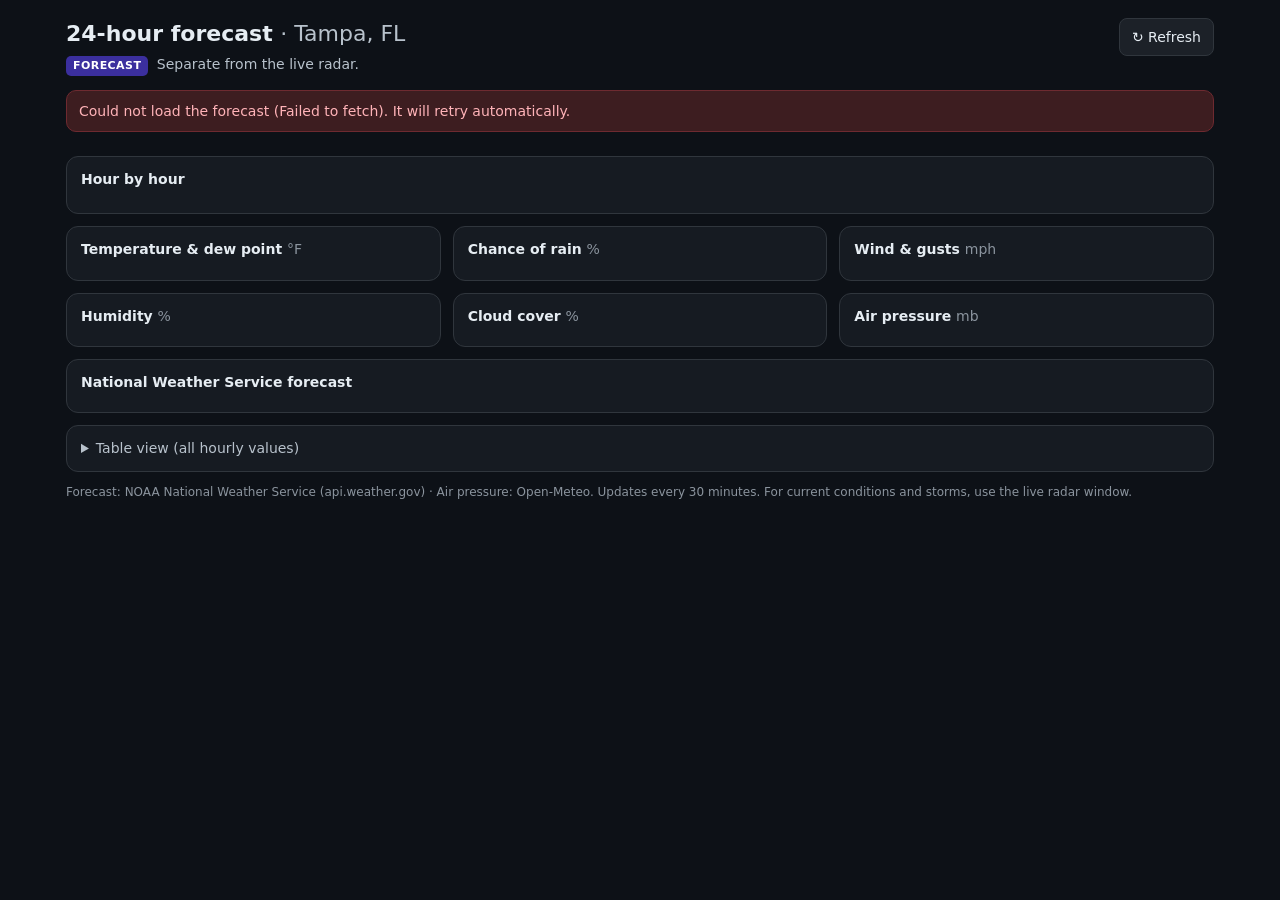
==== forecast.html @ fa10670e "WeatherBoy Radar: home page, forecast window, new weather layers - Rename the app to WeatherBoy Rada" ====
<!doctype html>
<html lang="en">
<head>
<meta charset="utf-8">
<meta name="viewport" content="width=device-width, initial-scale=1, viewport-fit=cover">
<title>24-Hour Forecast · WeatherBoy Radar</title>
<meta name="theme-color" content="#0d1117">
<link rel="icon" type="image/png" href="addons/icons/icon-192.png">
<link rel="stylesheet" href="addons/forecast.css">
</head>
<body>
<main id="fc">
  <header class="fc-head">
    <div>
      <h1>24-hour forecast <span id="fcPlace">Tampa, FL</span></h1>
      <div class="fc-sub"><span class="fc-badge">Forecast</span> Separate from the live radar. <span id="fcIssued" class="muted"></span></div>
    </div>
    <div class="fc-actions">
      <button id="fcRefresh" type="button" title="Reload the forecast">&#x21bb; Refresh</button>
    </div>
  </header>

  <section id="fcTiles" class="fc-tiles" aria-label="Summary"></section>
  <section class="fc-card"><h2>Hour by hour</h2><div id="fcStrip" class="fc-strip"></div></section>

  <div class="fc-grid">
    <section class="fc-card"><h2>Temperature &amp; dew point <span class="unit">°F</span></h2><div id="chTemp" class="fc-chart"></div></section>
    <section class="fc-card"><h2>Chance of rain <span class="unit">%</span></h2><div id="chRain" class="fc-chart"></div><div id="fcQpf" class="fc-note"></div></section>
    <section class="fc-card"><h2>Wind &amp; gusts <span class="unit">mph</span></h2><div id="chWind" class="fc-chart"></div></section>
    <section class="fc-card"><h2>Humidity <span class="unit">%</span></h2><div id="chRh" class="fc-chart"></div></section>
    <section class="fc-card"><h2>Cloud cover <span class="unit">%</span></h2><div id="chSky" class="fc-chart"></div></section>
    <section class="fc-card"><h2>Air pressure <span class="unit">mb</span></h2><div id="chPres" class="fc-chart"></div></section>
  </div>

  <section class="fc-card"><h2>National Weather Service forecast</h2><div id="fcText" class="fc-text"></div></section>

  <section class="fc-card">
    <details><summary>Table view (all hourly values)</summary><div id="fcTable" class="fc-table-wrap"></div></details>
  </section>

  <footer class="muted">Forecast: NOAA National Weather Service (api.weather.gov) · Air pressure: Open-Meteo.
    Updates every 30 minutes. For current conditions and storms, use the live radar window.</footer>
</main>
<div id="fcTip" class="fc-tip" hidden></div>
<script src="addons/forecast.js"></script>
</body>
</html>
---- addons/forecast.css ----
/* 24-hour forecast window (forecast.html) */
:root {
  --bg: #0d1117; --card: #161b22; --card-2: #1c2128; --line: #30363d; --grid: #262c34;
  --text: #e6edf3; --text-2: #b8c2cc; --muted: #8b949e;
  --s1: #3987e5; --s2: #d95926;          /* validated categorical slots 1-2 (dark) */
  --seq: #3987e5;                          /* single-series magnitude */
}
* { box-sizing: border-box; }
html, body { margin: 0; background: var(--bg); color: var(--text); font: 14px/1.45 system-ui, -apple-system, "Segoe UI", sans-serif; }
#fc { max-width: 1180px; margin: 0 auto; padding: 18px 16px 30px; }
.muted { color: var(--muted); }
.fc-head { display: flex; justify-content: space-between; align-items: flex-start; gap: 12px; flex-wrap: wrap; margin-bottom: 14px; }
.fc-head h1 { margin: 0; font-size: 22px; }
.fc-head h1 span { color: var(--text-2); font-weight: 500; }
.fc-sub { color: var(--text-2); margin-top: 4px; }
.fc-badge { display: inline-block; background: #3b2f9e; color: #fff; font-size: 11px; font-weight: 700; letter-spacing: .04em;
  text-transform: uppercase; border-radius: 5px; padding: 2px 7px; margin-right: 4px; }
.fc-actions button { background: var(--card-2); color: var(--text); border: 1px solid var(--line); border-radius: 8px; padding: 8px 12px; font: inherit; cursor: pointer; }
.fc-actions button:hover { border-color: #58a6ff; }
.fc-tiles { display: grid; grid-template-columns: repeat(auto-fit, minmax(160px, 1fr)); gap: 10px; margin-bottom: 12px; }
.fc-tile { background: var(--card); border: 1px solid var(--line); border-radius: 10px; padding: 10px 12px; }
.fc-tile .k { color: var(--muted); font-size: 12px; }
.fc-tile .v { font-size: 26px; font-weight: 700; line-height: 1.15; }
.fc-tile .d { color: var(--text-2); font-size: 12px; }
.fc-card { background: var(--card); border: 1px solid var(--line); border-radius: 12px; padding: 12px 14px; margin-bottom: 12px; min-width: 0; }
.fc-card h2 { margin: 0 0 8px; font-size: 14px; }
.fc-card h2 .unit { color: var(--muted); font-weight: 400; }
.fc-grid { display: grid; grid-template-columns: repeat(auto-fit, minmax(340px, 1fr)); gap: 12px; }
.fc-grid .fc-card { margin-bottom: 0; }
.fc-grid + .fc-card { margin-top: 12px; }
.fc-chart { position: relative; width: 100%; }
.fc-chart svg { display: block; width: 100%; height: auto; overflow: visible; }
.fc-legend { display: flex; gap: 14px; flex-wrap: wrap; font-size: 12px; color: var(--text-2); margin-bottom: 4px; }
.fc-legend i { display: inline-block; width: 14px; height: 3px; border-radius: 2px; vertical-align: middle; margin-right: 5px; }
.fc-legend i.dash { background: repeating-linear-gradient(90deg, currentColor 0 4px, transparent 4px 7px) !important; }
.fc-note { color: var(--text-2); font-size: 12px; margin-top: 6px; }
.fc-strip { display: grid; grid-auto-flow: column; grid-auto-columns: minmax(58px, 1fr); gap: 4px; overflow-x: auto; padding-bottom: 4px; }
.fc-hr { background: var(--card-2); border: 1px solid var(--line); border-radius: 8px; padding: 6px 4px; text-align: center; font-size: 12px; }
.fc-hr .t { color: var(--muted); }
.fc-hr .e { font-size: 20px; line-height: 1.3; }
.fc-hr .tp { font-weight: 700; font-size: 14px; }
.fc-hr .p { color: var(--text-2); }
.fc-hr.now { border-color: #58a6ff; }
.fc-text { display: grid; gap: 10px; }
.fc-text div b { display: block; }
.fc-text p { margin: 2px 0 0; color: var(--text-2); }
.fc-table-wrap { overflow-x: auto; margin-top: 8px; }
.fc-table-wrap table { border-collapse: collapse; width: 100%; font-size: 12px; font-variant-numeric: tabular-nums; }
.fc-table-wrap th, .fc-table-wrap td { border-bottom: 1px solid var(--line); padding: 4px 8px; text-align: right; white-space: nowrap; }
.fc-table-wrap th:first-child, .fc-table-wrap td:first-child, .fc-table-wrap td:last-child, .fc-table-wrap th:last-child { text-align: left; }
summary { cursor: pointer; color: var(--text-2); }
.fc-tip { position: fixed; z-index: 10; pointer-events: none; background: rgba(13, 17, 23, .96); border: 1px solid var(--line);
  border-radius: 8px; padding: 6px 9px; font-size: 12px; color: var(--text); box-shadow: 0 6px 18px rgba(0, 0, 0, .5); min-width: 120px; }
.fc-tip .h { color: var(--muted); margin-bottom: 2px; }
.fc-tip .r { display: flex; align-items: center; gap: 6px; justify-content: space-between; }
.fc-tip .r i { width: 10px; height: 3px; border-radius: 2px; display: inline-block; }
footer { font-size: 12px; margin-top: 8px; }
.fc-error { background: #3d1d20; border: 1px solid #6e2a30; color: #ffb3b8; border-radius: 10px; padding: 10px 12px; margin-bottom: 12px; }
@media (max-width: 760px) { .fc-grid { grid-template-columns: 1fr; } .fc-tile .v { font-size: 22px; } }
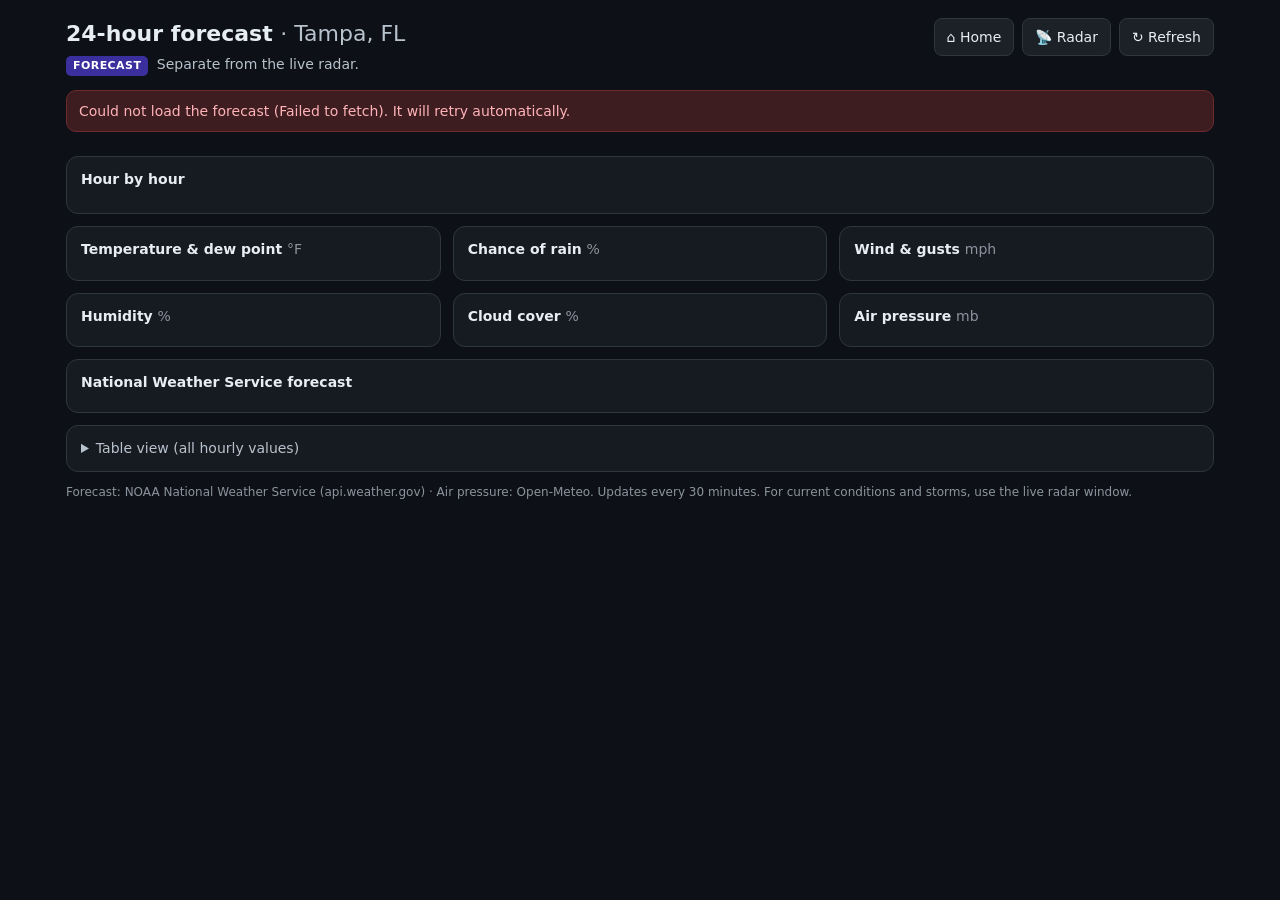
==== commit d3e9ca2d: "﻿WeatherBoy Radar: installable phone app - Service worker (sw.js): installable app, opens offline fr" ====
--- a/forecast.html
+++ b/forecast.html
@@ -6,6 +6,11 @@
 <title>24-Hour Forecast · WeatherBoy Radar</title>
 <meta name="theme-color" content="#0d1117">
 <link rel="icon" type="image/png" href="addons/icons/icon-192.png">
+<link rel="manifest" href="addons/manifest.webmanifest">
+<link rel="apple-touch-icon" href="addons/icons/icon-180.png">
+<meta name="apple-mobile-web-app-capable" content="yes">
+<meta name="apple-mobile-web-app-status-bar-style" content="black-translucent">
+<meta name="apple-mobile-web-app-title" content="WeatherBoy">
 <link rel="stylesheet" href="addons/forecast.css">
 </head>
 <body>
@@ -16,6 +21,8 @@
       <div class="fc-sub"><span class="fc-badge">Forecast</span> Separate from the live radar. <span id="fcIssued" class="muted"></span></div>
     </div>
     <div class="fc-actions">
+      <a class="fc-nav" href="home.html">&#x2302; Home</a>
+      <a class="fc-nav" href="index.html">&#x1F4E1; Radar</a>
       <button id="fcRefresh" type="button" title="Reload the forecast">&#x21bb; Refresh</button>
     </div>
   </header>
@@ -43,5 +50,6 @@
 </main>
 <div id="fcTip" class="fc-tip" hidden></div>
 <script src="addons/forecast.js"></script>
+<script src="addons/app-install.js"></script>
 </body>
 </html>
--- a/addons/forecast.css
+++ b/addons/forecast.css
@@ -57,3 +57,7 @@
 footer { font-size: 12px; margin-top: 8px; }
 .fc-error { background: #3d1d20; border: 1px solid #6e2a30; color: #ffb3b8; border-radius: 10px; padding: 10px 12px; margin-bottom: 12px; }
 @media (max-width: 760px) { .fc-grid { grid-template-columns: 1fr; } .fc-tile .v { font-size: 22px; } }
+.fc-actions { display: flex; gap: 8px; flex-wrap: wrap; }
+.fc-nav { background: var(--card-2); color: var(--text); border: 1px solid var(--line); border-radius: 8px; padding: 8px 12px; text-decoration: none; }
+.fc-nav:hover { border-color: #58a6ff; }
+#fc { padding-top: max(18px, env(safe-area-inset-top)); }
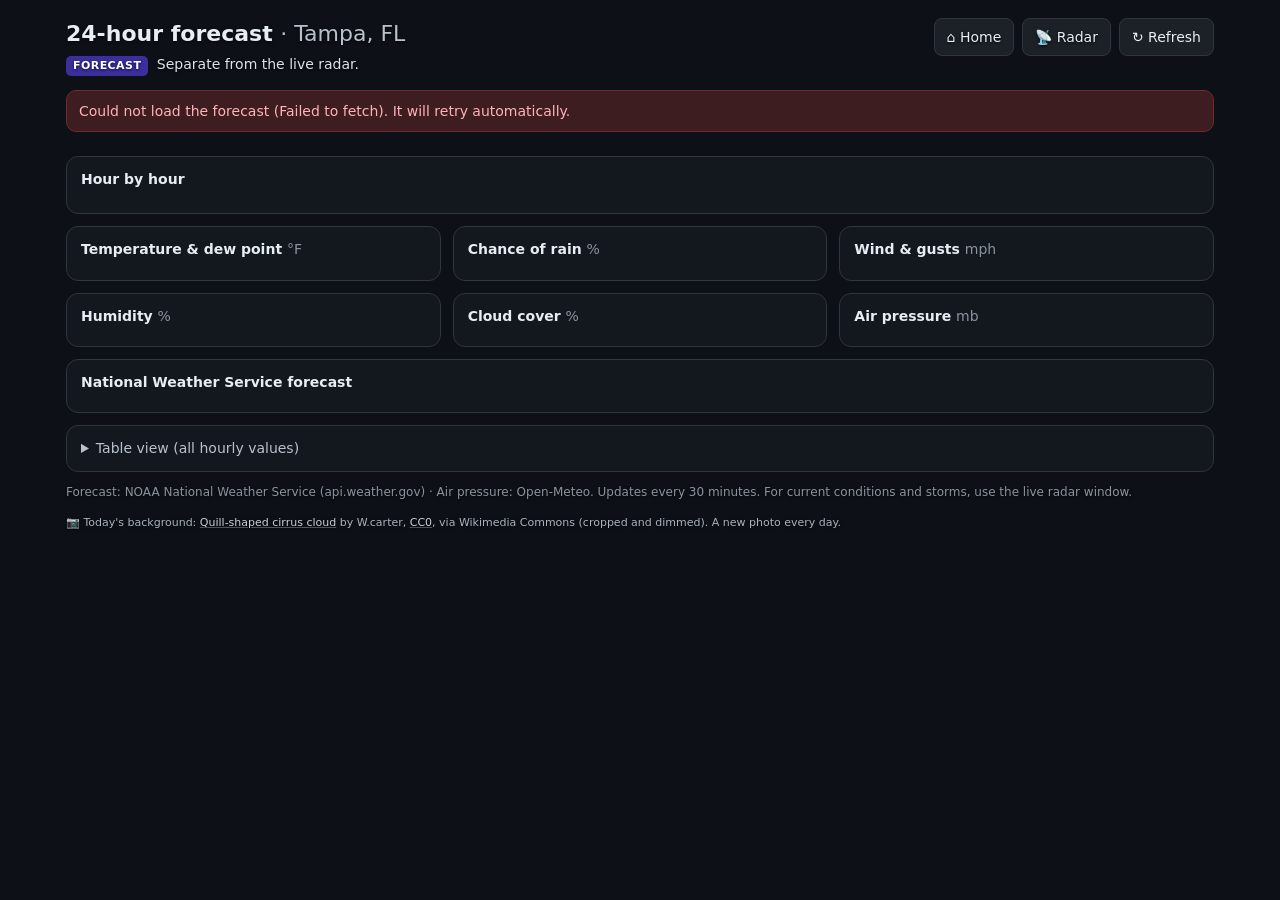
==== commit 86019ac2: "WeatherBoy home: redesign, greeting, sun/UV, hourly, 7-day, tides, daily credited weather photos Co-" ====
--- a/forecast.html
+++ b/forecast.html
@@ -12,6 +12,7 @@
 <meta name="apple-mobile-web-app-status-bar-style" content="black-translucent">
 <meta name="apple-mobile-web-app-title" content="WeatherBoy">
 <link rel="stylesheet" href="addons/forecast.css">
+<link rel="stylesheet" href="addons/daily-bg.css">
 </head>
 <body>
 <main id="fc">
@@ -50,6 +51,9 @@
 </main>
 <div id="fcTip" class="fc-tip" hidden></div>
 <script src="addons/forecast.js"></script>
+<script src="addons/bg-photos.js"></script>
+<script src="addons/daily-bg.js"></script>
 <script src="addons/app-install.js"></script>
+<script src="addons/live.js"></script>
 </body>
 </html>
--- a/addons/daily-bg.css
+++ b/addons/daily-bg.css
@@ -0,0 +1,21 @@
+/* Daily background photo (addons/daily-bg.js): photo behind the page, darkened so text stays easy to read,
+ * and cards turned to frosted glass so the photo shows through. */
+html.wb-has-bg { background: #0d1117; }
+html.wb-has-bg body { background: transparent !important; }
+.wb-bg { position: fixed; inset: 0; z-index: -1; background: #0d1117 center / cover no-repeat; opacity: 0; transition: opacity .9s ease; }
+.wb-bg.on { opacity: 1; }
+.wb-bg::after { content: ''; position: absolute; inset: 0;
+  background: linear-gradient(180deg, rgba(13,17,23,.22) 0%, rgba(13,17,23,.5) 45%, rgba(13,17,23,.78) 100%); }
+
+/* frosted cards (home + forecast) */
+html.wb-has-bg .card:not(.h-hero), html.wb-has-bg .h-tile, html.wb-has-bg .fc-card, html.wb-has-bg .fc-tile {
+  background: rgba(22, 27, 34, .80); -webkit-backdrop-filter: blur(10px); backdrop-filter: blur(10px); }
+html.wb-has-bg .h-tile:has(.h-big.bad) { background: rgba(48, 22, 25, .84); }
+html.wb-has-bg .h-hero { box-shadow: 0 10px 30px rgba(0,0,0,.35); }
+html.wb-has-bg .h-head, html.wb-has-bg .h-sec, html.wb-has-bg .fc-head, html.wb-has-bg footer { text-shadow: 0 1px 3px rgba(0,0,0,.8); }
+html.wb-has-bg .h-sec { color: #c9d1d9; }
+html.wb-has-bg .fc-sub, html.wb-has-bg .fc-sub .muted, html.wb-has-bg .h-sub, html.wb-has-bg .h-sub .muted { color: #dde3ea; }
+
+.wb-bg-credit { font-size: 11px; color: #a9b4bf; margin-top: 8px; line-height: 1.5; text-shadow: 0 1px 3px rgba(0,0,0,.8); }
+.wb-bg-credit a { color: #c9d1d9; text-decoration: underline; text-decoration-color: rgba(201,209,217,.4); }
+#fc > .wb-bg-credit { margin-top: 14px; }
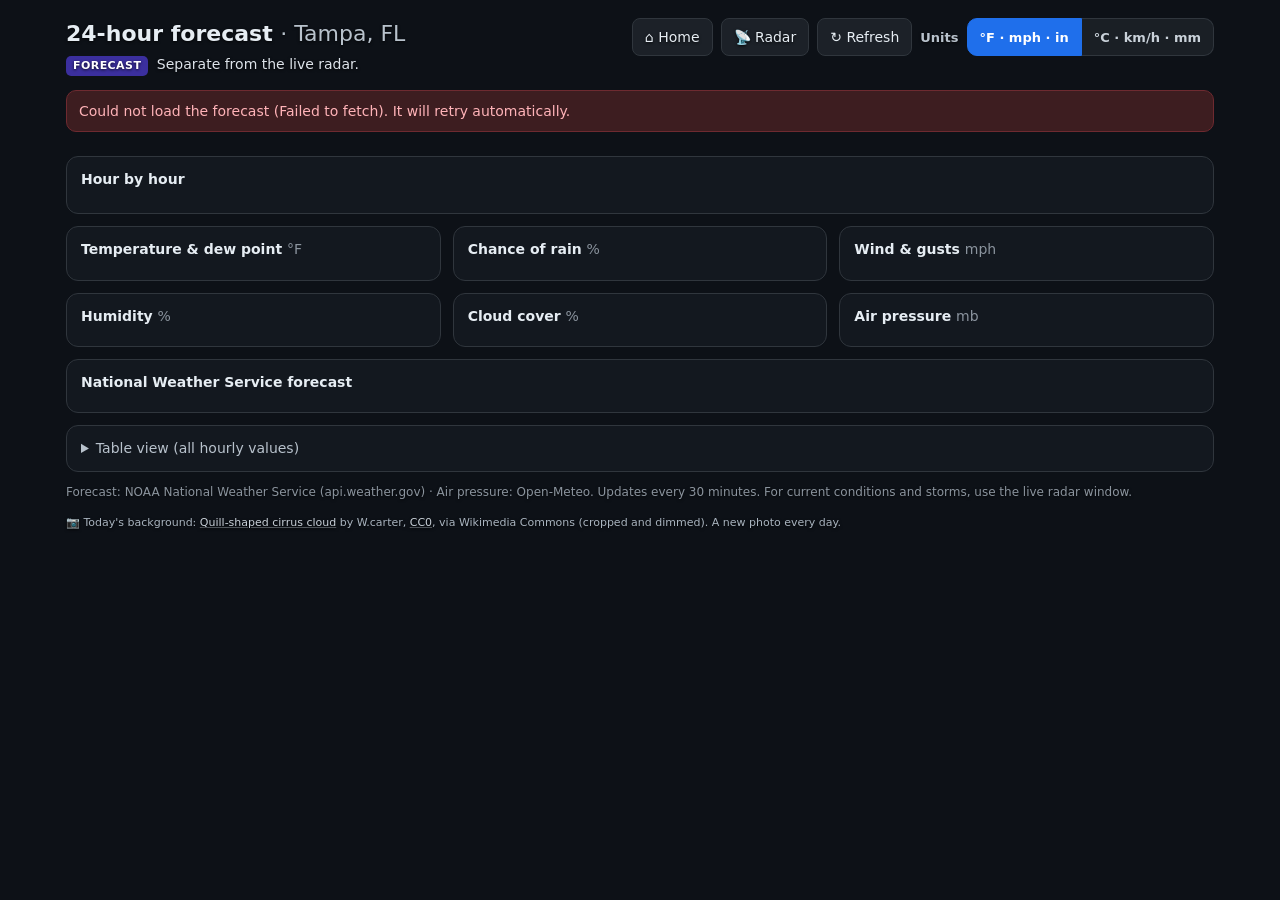
==== commit b27a2ac5: "WeatherBoy: Imperial / Metric units switch across every page Co-Authored-By: Claude Opus 5.5 <norepl" ====
--- a/forecast.html
+++ b/forecast.html
@@ -54,6 +54,7 @@
 <script src="addons/bg-photos.js"></script>
 <script src="addons/daily-bg.js"></script>
 <script src="addons/app-install.js"></script>
+<script src="addons/units.js"></script>
 <script src="addons/live.js"></script>
 </body>
 </html>
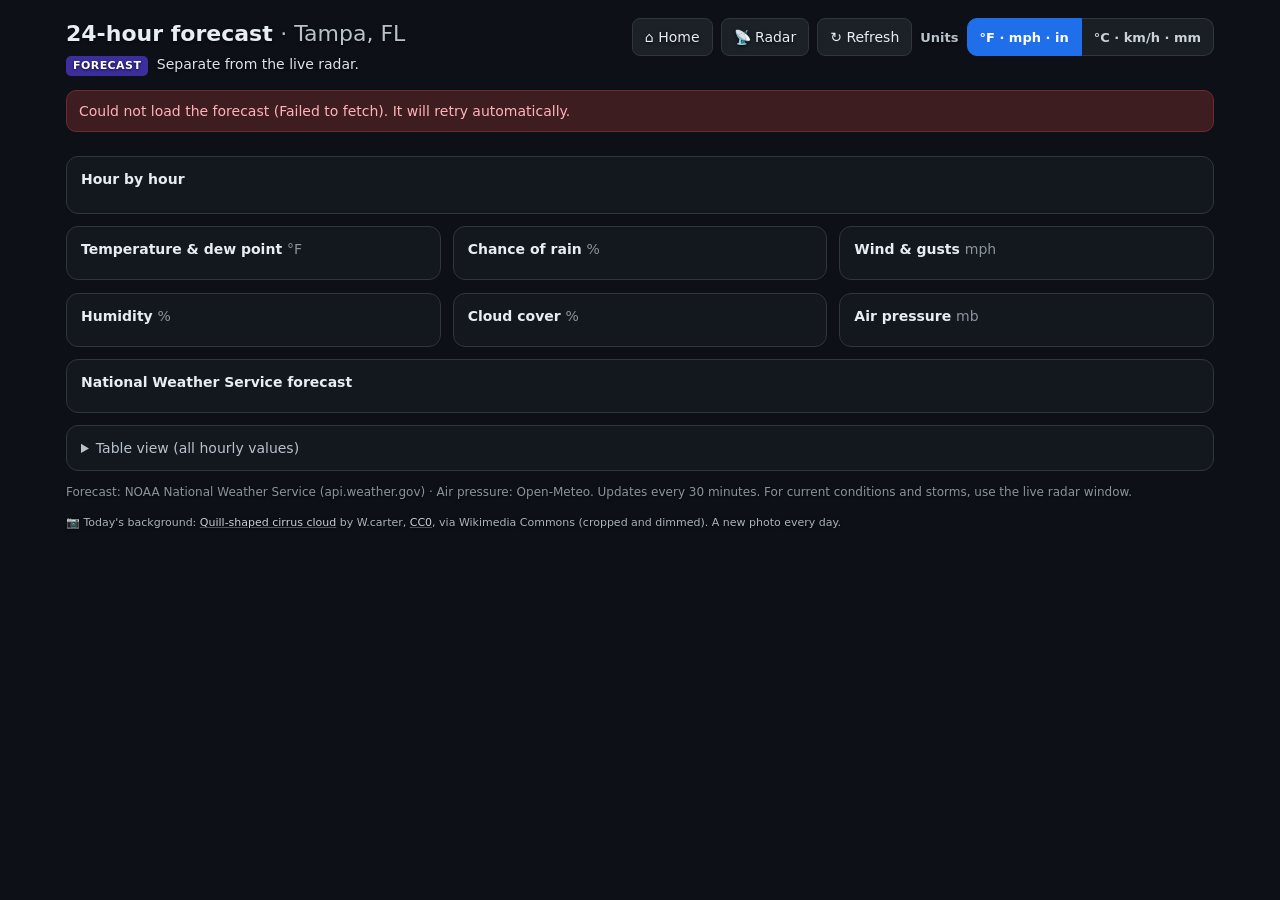
==== commit 336e7bb9: "WeatherBoy: admin page (banner, layout, widgets, accent, background, history) via site-config.json C" ====
--- a/forecast.html
+++ b/forecast.html
@@ -56,5 +56,6 @@
 <script src="addons/app-install.js"></script>
 <script src="addons/units.js"></script>
 <script src="addons/live.js"></script>
+<script src="addons/site-config.js"></script>
 </body>
 </html>
